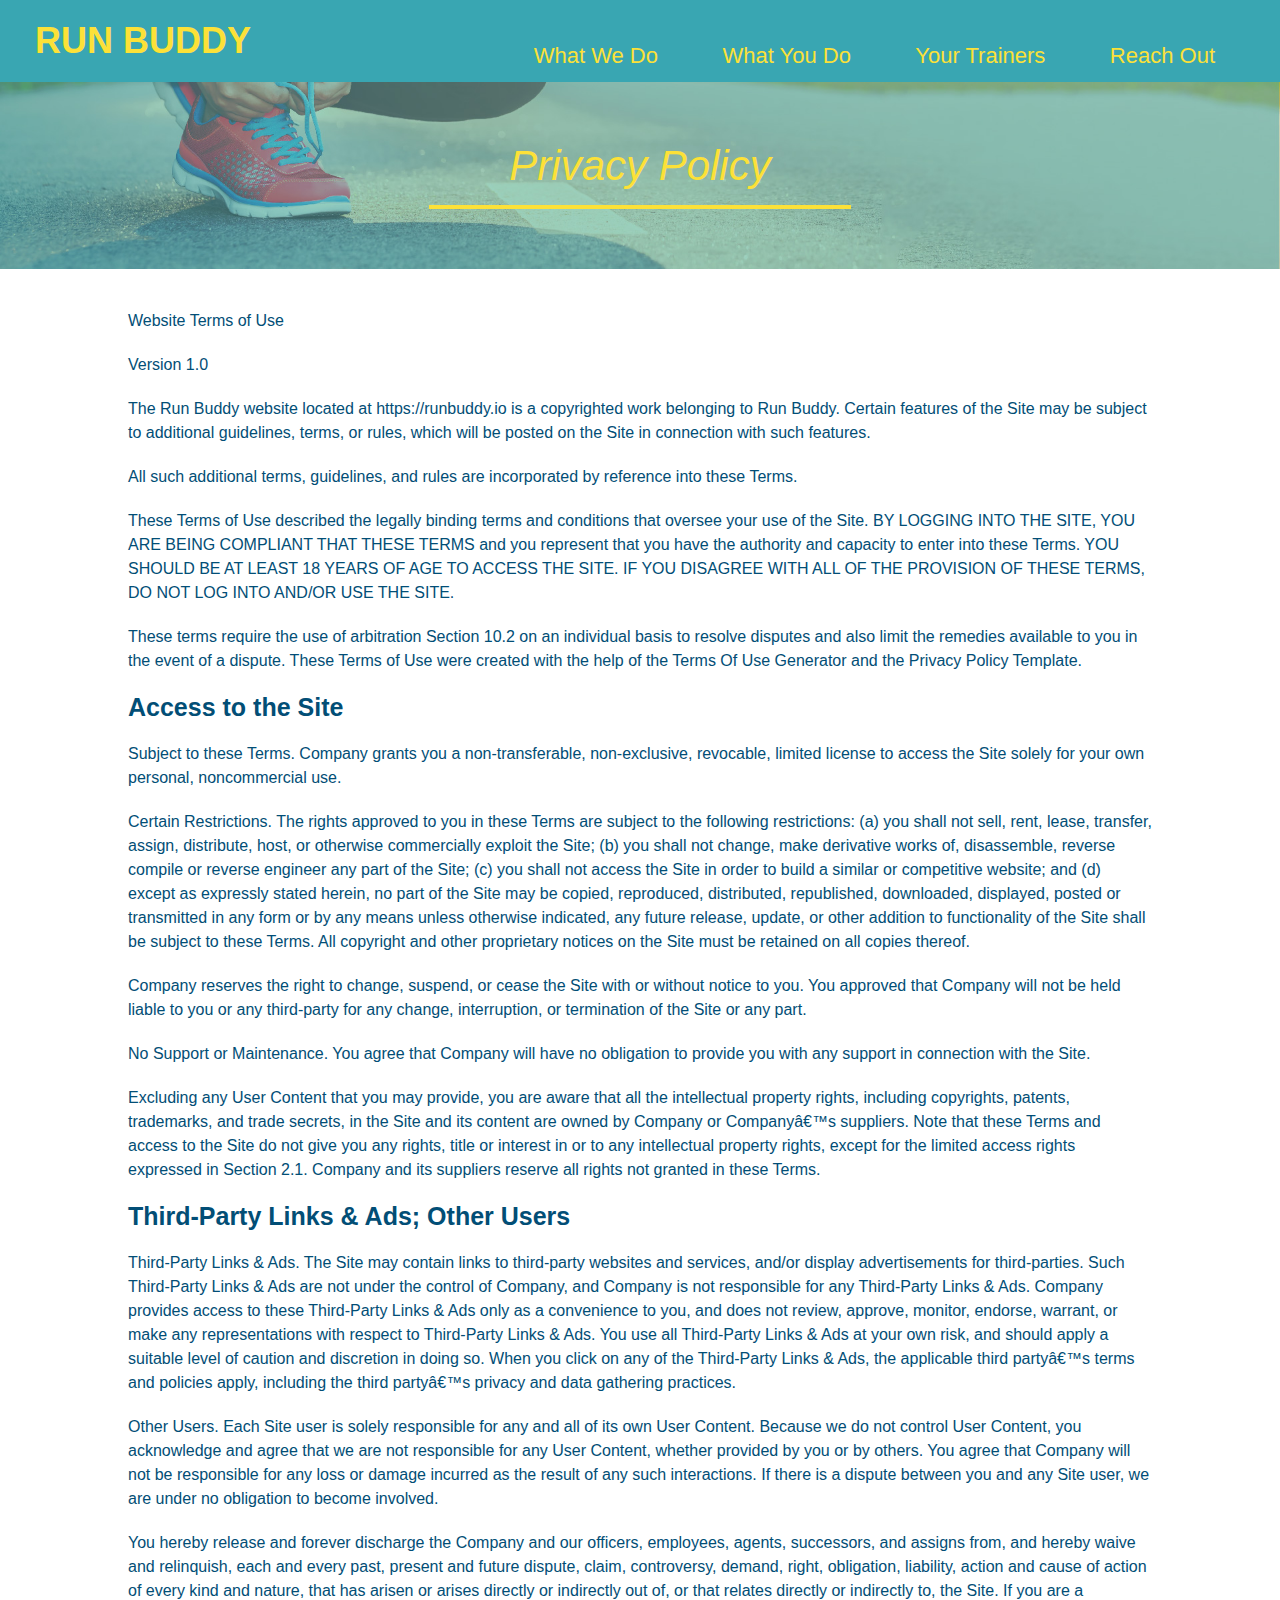
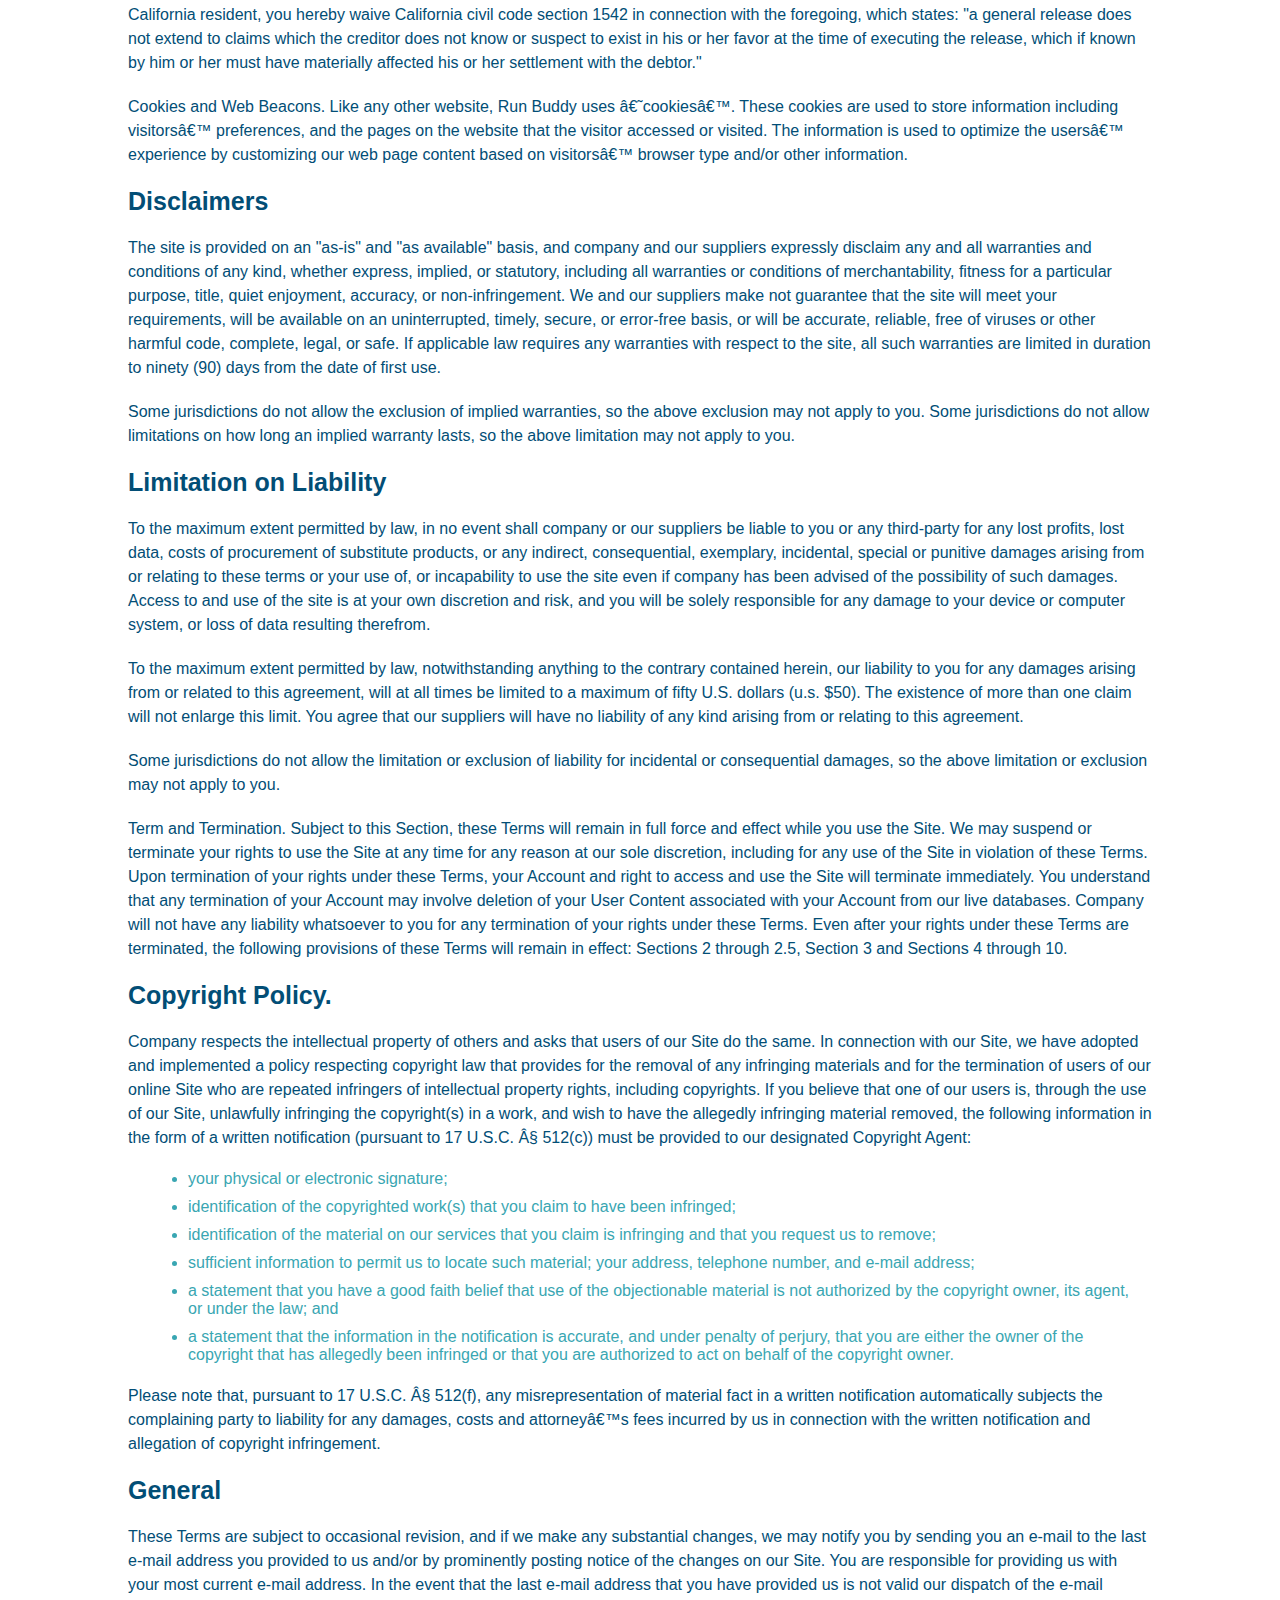
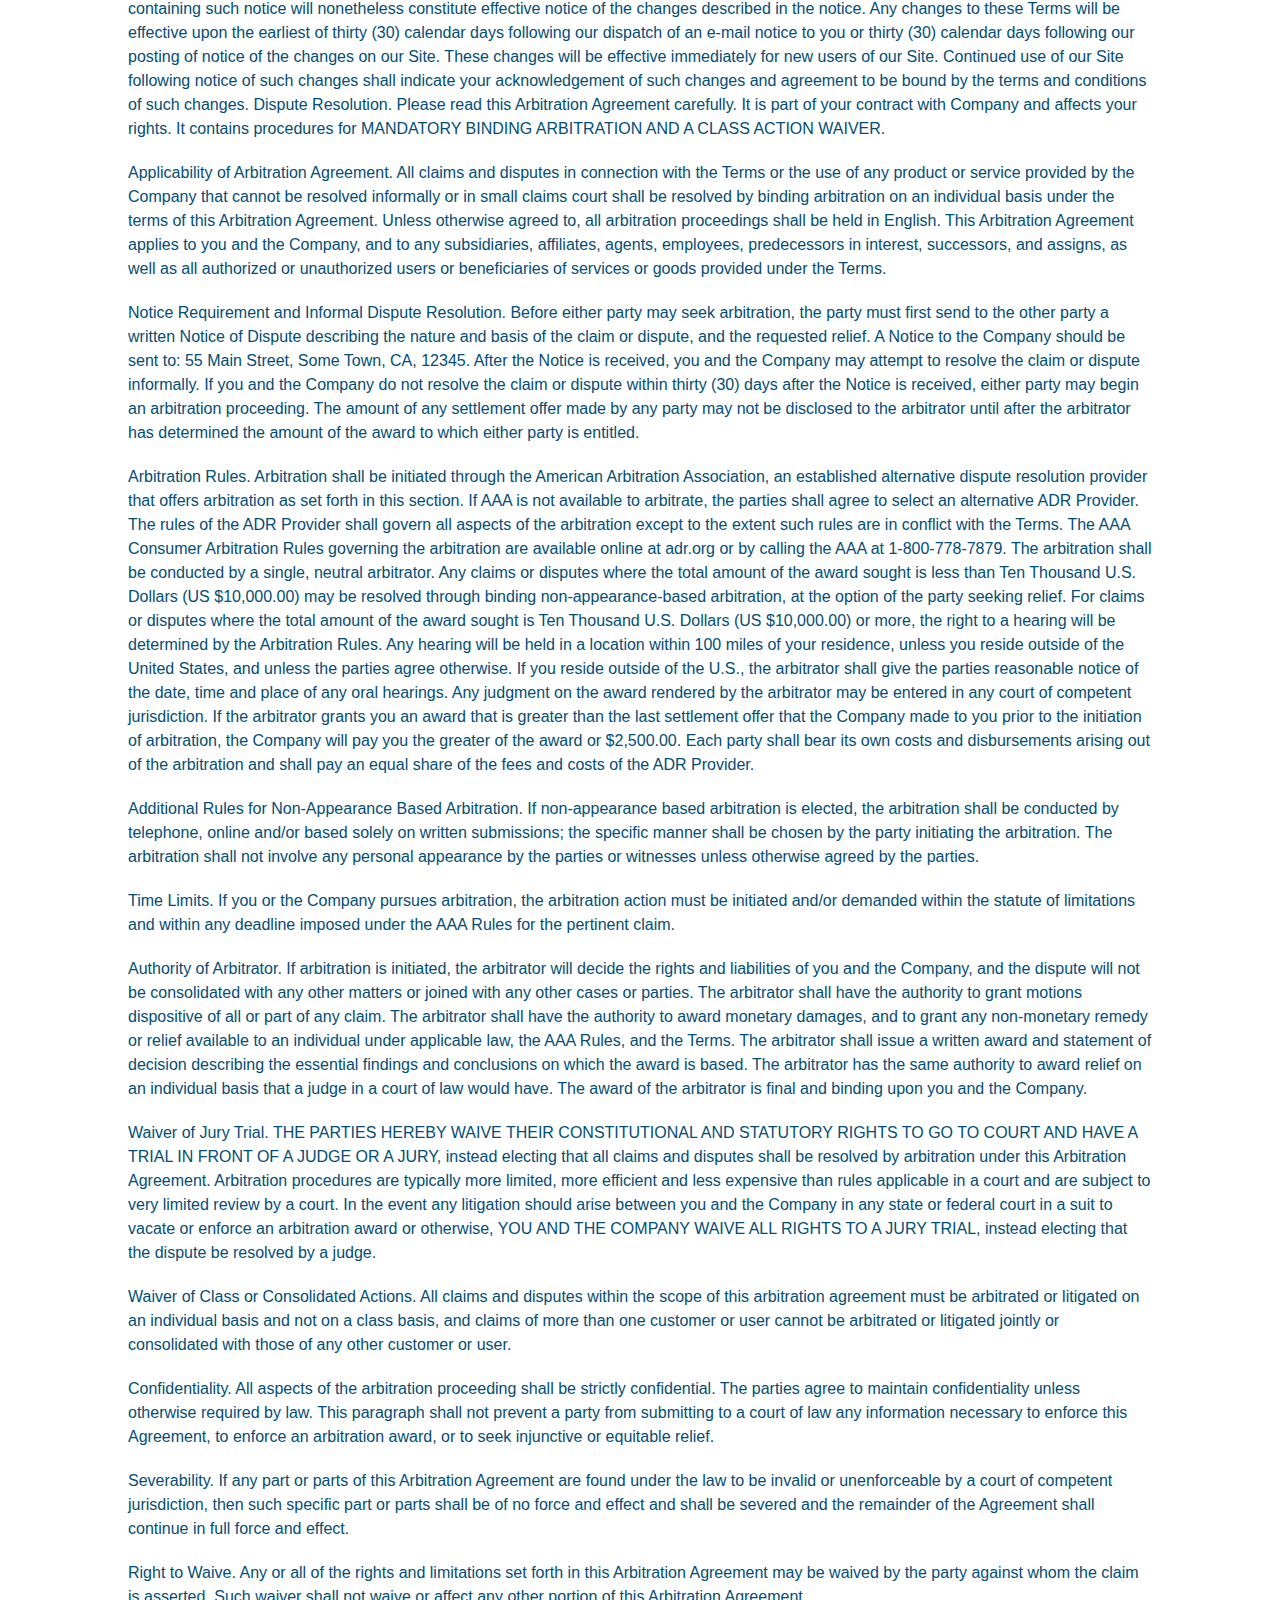
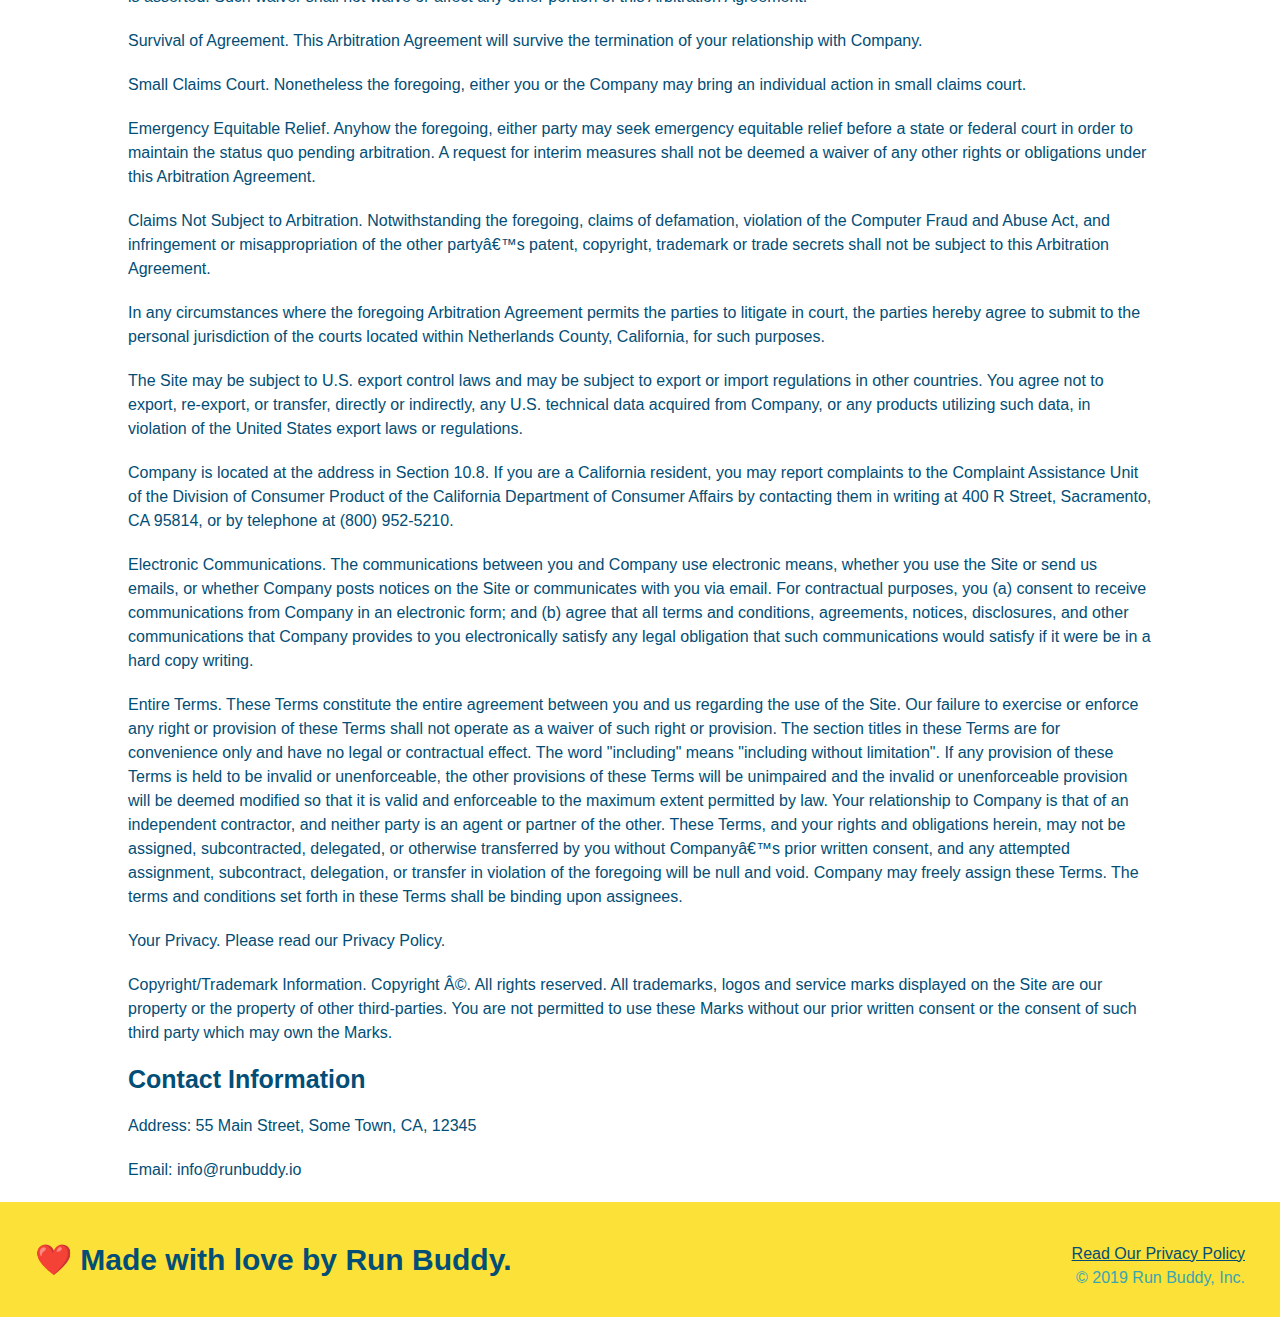
==== privacy-policy.html @ 21a74599 "privacy policy" ====
<!DOCTYPE html>
<html lang="en">
  <head>
    <meta charset="UTF-8" />
    <title>Privacy Policy - Run Buddy</title>
    <link rel="stylesheet" href="./assets/css/style.css">
    <link rel="stylesheet" href="./assets/css/secondary-style.css">
    </head>
  
    <body>
      <header>
      <h1>
          <a href="/">
            RUN BUDDY
      </a>
      </h1>
    <nav>
      <!--Unordered list element-->
    <ul>
      <!--List item element-->
      <li>
        <!-- Anchor element -->
        <a href="./index.html#what-we-do">What We Do</a>
      </li>
      <li>
        <a href="./index.html#what-you-do">What You Do</a>
      </li>
      <li>
        <a href="./index.html#your-trainers">Your Trainers</a>
      </li>
      <li>
        <a href="./index.html#reach-out">Reach Out</a>
      </li>
    </ul>
  </nav>
  </header>
  <section class="hero">
    <h2 class="page-title">
      Privacy Policy
    </h2>
  </section>

  <article class="secondary-content">

    <p>
      Website Terms of Use
    </p>

    <p>
      Version 1.0
    </p>

    <p>
      The Run Buddy website located at https://runbuddy.io is a copyrighted work belonging to Run Buddy. Certain
      features of the Site may be subject to additional guidelines, terms, or rules, which will be posted on the Site
      in connection with such features.
    </p>

    <p>
      All such additional terms, guidelines, and rules are incorporated by reference into these Terms.
    </p>

    <p>
      These Terms of Use described the legally binding terms and conditions that oversee your use of the Site. BY
      LOGGING INTO THE SITE, YOU ARE BEING COMPLIANT THAT THESE TERMS and you represent that you have the authority
      and capacity to enter into these Terms. YOU SHOULD BE AT LEAST 18 YEARS OF AGE TO ACCESS THE SITE. IF YOU
      DISAGREE WITH ALL OF THE PROVISION OF THESE TERMS, DO NOT LOG INTO AND/OR USE THE SITE.
    </p>

    <p>
      These terms require the use of arbitration Section 10.2 on an individual basis to resolve disputes and also
      limit the remedies available to you in the event of a dispute. These Terms of Use were created with the help of
      the Terms Of Use Generator and the Privacy Policy Template.
    </p>

    <h3>
      Access to the Site
    </h3>

    <p>
      Subject to these Terms. Company grants you a non-transferable, non-exclusive, revocable, limited license to
      access the Site solely for your own personal, noncommercial use.
    </p>

    <p>
      Certain Restrictions. The rights approved to you in these Terms are subject to the following restrictions: (a)
      you shall not sell, rent, lease, transfer, assign, distribute, host, or otherwise commercially exploit the Site;
      (b) you shall not change, make derivative works of, disassemble, reverse compile or reverse engineer any part of
      the Site; (c) you shall not access the Site in order to build a similar or competitive website; and (d) except
      as expressly stated herein, no part of the Site may be copied, reproduced, distributed, republished, downloaded,
      displayed, posted or transmitted in any form or by any means unless otherwise indicated, any future release,
      update, or other addition to functionality of the Site shall be subject to these Terms. All copyright and other
      proprietary notices on the Site must be retained on all copies thereof.
    </p>

    <p>
      Company reserves the right to change, suspend, or cease the Site with or without notice to you. You approved
      that Company will not be held liable to you or any third-party for any change, interruption, or termination of
      the Site or any part.
    </p>

    <p>
      No Support or Maintenance. You agree that Company will have no obligation to provide you with any support in
      connection with the Site.
    </p>

    <p>
      Excluding any User Content that you may provide, you are aware that all the intellectual property rights,
      including copyrights, patents, trademarks, and trade secrets, in the Site and its content are owned by Company
      or Companyâ€™s suppliers. Note that these Terms and access to the Site do not give you any rights, title or
      interest in or to any intellectual property rights, except for the limited access rights expressed in Section
      2.1. Company and its suppliers reserve all rights not granted in these Terms.
    </p>

    <h3>
      Third-Party Links & Ads; Other Users
    </h3>

    <p>
      Third-Party Links & Ads. The Site may contain links to third-party websites and services, and/or display
      advertisements for third-parties. Such Third-Party Links & Ads are not under the control of Company, and Company
      is not responsible for any Third-Party Links & Ads. Company provides access to these Third-Party Links & Ads
      only as a convenience to you, and does not review, approve, monitor, endorse, warrant, or make any
      representations with respect to Third-Party Links & Ads. You use all Third-Party Links & Ads at your own risk,
      and should apply a suitable level of caution and discretion in doing so. When you click on any of the
      Third-Party Links & Ads, the applicable third partyâ€™s terms and policies apply, including the third partyâ€™s
      privacy and data gathering practices.
    </p>

    <p>
      Other Users. Each Site user is solely responsible for any and all of its own User Content. Because we do not
      control User Content, you acknowledge and agree that we are not responsible for any User Content, whether
      provided by you or by others. You agree that Company will not be responsible for any loss or damage incurred as
      the result of any such interactions. If there is a dispute between you and any Site user, we are under no
      obligation to become involved.
    </p>

    <p>
      You hereby release and forever discharge the Company and our officers, employees, agents, successors, and
      assigns from, and hereby waive and relinquish, each and every past, present and future dispute, claim,
      controversy, demand, right, obligation, liability, action and cause of action of every kind and nature, that has
      arisen or arises directly or indirectly out of, or that relates directly or indirectly to, the Site. If you are
      a California resident, you hereby waive California civil code section 1542 in connection with the foregoing,
      which states: "a general release does not extend to claims which the creditor does not know or suspect to exist
      in his or her favor at the time of executing the release, which if known by him or her must have materially
      affected his or her settlement with the debtor."
    </p>

    <p>
      Cookies and Web Beacons. Like any other website, Run Buddy uses â€˜cookiesâ€™. These cookies are used to store
      information including visitorsâ€™ preferences, and the pages on the website that the visitor accessed or visited.
      The information is used to optimize the usersâ€™ experience by customizing our web page content based on
      visitorsâ€™
      browser type and/or other information.
    </p>

    <h3>
      Disclaimers
    </h3>

    <p>
      The site is provided on an "as-is" and "as available" basis, and company and our suppliers expressly disclaim
      any and all warranties and conditions of any kind, whether express, implied, or statutory, including all
      warranties or conditions of merchantability, fitness for a particular purpose, title, quiet enjoyment, accuracy,
      or non-infringement. We and our suppliers make not guarantee that the site will meet your requirements, will be
      available on an uninterrupted, timely, secure, or error-free basis, or will be accurate, reliable, free of
      viruses or other harmful code, complete, legal, or safe. If applicable law requires any warranties with respect
      to the site, all such warranties are limited in duration to ninety (90) days from the date of first use.
    </p>

    <p>
      Some jurisdictions do not allow the exclusion of implied warranties, so the above exclusion may not apply to
      you. Some jurisdictions do not allow limitations on how long an implied warranty lasts, so the above limitation
      may not apply to you.
    </p>

    <h3>
      Limitation on Liability
    </h3>

    <p>
      To the maximum extent permitted by law, in no event shall company or our suppliers be liable to you or any
      third-party for any lost profits, lost data, costs of procurement of substitute products, or any indirect,
      consequential, exemplary, incidental, special or punitive damages arising from or relating to these terms or
      your use of, or incapability to use the site even if company has been advised of the possibility of such
      damages. Access to and use of the site is at your own discretion and risk, and you will be solely responsible
      for any damage to your device or computer system, or loss of data resulting therefrom.
    </p>

    <p>
      To the maximum extent permitted by law, notwithstanding anything to the contrary contained herein, our liability
      to you for any damages arising from or related to this agreement, will at all times be limited to a maximum of
      fifty U.S. dollars (u.s. $50). The existence of more than one claim will not enlarge this limit. You agree that
      our suppliers will have no liability of any kind arising from or relating to this agreement.
    </p>

    <p>
      Some jurisdictions do not allow the limitation or exclusion of liability for incidental or consequential
      damages, so the above limitation or exclusion may not apply to you.
    </p>

    <p>
      Term and Termination. Subject to this Section, these Terms will remain in full force and effect while you use
      the Site. We may suspend or terminate your rights to use the Site at any time for any reason at our sole
      discretion, including for any use of the Site in violation of these Terms. Upon termination of your rights under
      these Terms, your Account and right to access and use the Site will terminate immediately. You understand that
      any termination of your Account may involve deletion of your User Content associated with your Account from our
      live databases. Company will not have any liability whatsoever to you for any termination of your rights under
      these Terms. Even after your rights under these Terms are terminated, the following provisions of these Terms
      will remain in effect: Sections 2 through 2.5, Section 3 and Sections 4 through 10.
    </p>

    <h3>
      Copyright Policy.
    </h3>

    <p>
      Company respects the intellectual property of others and asks that users of our Site do the same. In connection
      with our Site, we have adopted and implemented a policy respecting copyright law that provides for the removal
      of any infringing materials and for the termination of users of our online Site who are repeated infringers of
      intellectual property rights, including copyrights. If you believe that one of our users is, through the use of
      our Site, unlawfully infringing the copyright(s) in a work, and wish to have the allegedly infringing material
      removed, the following information in the form of a written notification (pursuant to 17 U.S.C. Â§ 512(c)) must
      be provided to our designated Copyright Agent:
    </p>

    <ul>
      <li>
        your physical or electronic signature;
      </li>
      <li>
        identification of the copyrighted work(s) that you claim to have been infringed;
      </li>
      <li>
        identification of the material on our services that you claim is infringing and that you request us to remove;
      </li>
      <li>
        sufficient information to permit us to locate such material; your address, telephone number, and e-mail
        address;
      </li>
      <li>
        a statement that you have a good faith belief that use of the objectionable material is not authorized by the
        copyright owner, its agent, or under the law; and
      </li>
      <li>
        a statement that the information in the notification is accurate, and under penalty of perjury, that you are
        either the owner of the copyright that has allegedly been infringed or that you are authorized to act on
        behalf of the copyright owner.
      </li>
    </ul>

    <p>
      Please note that, pursuant to 17 U.S.C. Â§ 512(f), any misrepresentation of material fact in a written
      notification automatically subjects the complaining party to liability for any damages, costs and attorneyâ€™s
      fees incurred by us in connection with the written notification and allegation of copyright infringement.
    </p>

    <h3>
      General
    </h3>

    <p>
      These Terms are subject to occasional revision, and if we make any substantial changes, we may notify you by
      sending you an e-mail to the last e-mail address you provided to us and/or by prominently posting notice of the
      changes on our Site. You are responsible for providing us with your most current e-mail address. In the event
      that the last e-mail address that you have provided us is not valid our dispatch of the e-mail containing such
      notice will nonetheless constitute effective notice of the changes described in the notice. Any changes to these
      Terms will be effective upon the earliest of thirty (30) calendar days following our dispatch of an e-mail
      notice to you or thirty (30) calendar days following our posting of notice of the changes on our Site. These
      changes will be effective immediately for new users of our Site. Continued use of our Site following notice of
      such changes shall indicate your acknowledgement of such changes and agreement to be bound by the terms and
      conditions of such changes. Dispute Resolution. Please read this Arbitration Agreement carefully. It is part of
      your contract with Company and affects your rights. It contains procedures for MANDATORY BINDING ARBITRATION AND
      A CLASS ACTION WAIVER.
    </p>

    <p>
      Applicability of Arbitration Agreement. All claims and disputes in connection with the Terms or the use of any
      product or service provided by the Company that cannot be resolved informally or in small claims court shall be
      resolved by binding arbitration on an individual basis under the terms of this Arbitration Agreement. Unless
      otherwise agreed to, all arbitration proceedings shall be held in English. This Arbitration Agreement applies to
      you and the Company, and to any subsidiaries, affiliates, agents, employees, predecessors in interest,
      successors, and assigns, as well as all authorized or unauthorized users or beneficiaries of services or goods
      provided under the Terms.
    </p>

    <p>
      Notice Requirement and Informal Dispute Resolution. Before either party may seek arbitration, the party must
      first send to the other party a written Notice of Dispute describing the nature and basis of the claim or
      dispute, and the requested relief. A Notice to the Company should be sent to: 55 Main Street, Some Town, CA,
      12345. After the Notice is received, you and the Company may attempt to resolve the claim or dispute informally.
      If you and the Company do not resolve the claim or dispute within thirty (30) days after the Notice is received,
      either party may begin an arbitration proceeding. The amount of any settlement offer made by any party may not
      be disclosed to the arbitrator until after the arbitrator has determined the amount of the award to which either
      party is entitled.
    </p>

    <p>
      Arbitration Rules. Arbitration shall be initiated through the American Arbitration Association, an established
      alternative dispute resolution provider that offers arbitration as set forth in this section. If AAA is not
      available to arbitrate, the parties shall agree to select an alternative ADR Provider. The rules of the ADR
      Provider shall govern all aspects of the arbitration except to the extent such rules are in conflict with the
      Terms. The AAA Consumer Arbitration Rules governing the arbitration are available online at adr.org or by
      calling the AAA at 1-800-778-7879. The arbitration shall be conducted by a single, neutral arbitrator. Any
      claims or disputes where the total amount of the award sought is less than Ten Thousand U.S. Dollars (US
      $10,000.00) may be resolved through binding non-appearance-based arbitration, at the option of the party seeking
      relief. For claims or disputes where the total amount of the award sought is Ten Thousand U.S. Dollars (US
      $10,000.00) or more, the right to a hearing will be determined by the Arbitration Rules. Any hearing will be
      held in a location within 100 miles of your residence, unless you reside outside of the United States, and
      unless the parties agree otherwise. If you reside outside of the U.S., the arbitrator shall give the parties
      reasonable notice of the date, time and place of any oral hearings. Any judgment on the award rendered by the
      arbitrator may be entered in any court of competent jurisdiction. If the arbitrator grants you an award that is
      greater than the last settlement offer that the Company made to you prior to the initiation of arbitration, the
      Company will pay you the greater of the award or $2,500.00. Each party shall bear its own costs and
      disbursements arising out of the arbitration and shall pay an equal share of the fees and costs of the ADR
      Provider.
    </p>

    <p>
      Additional Rules for Non-Appearance Based Arbitration. If non-appearance based arbitration is elected, the
      arbitration shall be conducted by telephone, online and/or based solely on written submissions; the specific
      manner shall be chosen by the party initiating the arbitration. The arbitration shall not involve any personal
      appearance by the parties or witnesses unless otherwise agreed by the parties.
    </p>

    <p>
      Time Limits. If you or the Company pursues arbitration, the arbitration action must be initiated and/or demanded
      within the statute of limitations and within any deadline imposed under the AAA Rules for the pertinent claim.
    </p>

    <p>
      Authority of Arbitrator. If arbitration is initiated, the arbitrator will decide the rights and liabilities of
      you and the Company, and the dispute will not be consolidated with any other matters or joined with any other
      cases or parties. The arbitrator shall have the authority to grant motions dispositive of all or part of any
      claim. The arbitrator shall have the authority to award monetary damages, and to grant any non-monetary remedy
      or relief available to an individual under applicable law, the AAA Rules, and the Terms. The arbitrator shall
      issue a written award and statement of decision describing the essential findings and conclusions on which the
      award is based. The arbitrator has the same authority to award relief on an individual basis that a judge in a
      court of law would have. The award of the arbitrator is final and binding upon you and the Company.
    </p>

    <p>
      Waiver of Jury Trial. THE PARTIES HEREBY WAIVE THEIR CONSTITUTIONAL AND STATUTORY RIGHTS TO GO TO COURT AND HAVE
      A TRIAL IN FRONT OF A JUDGE OR A JURY, instead electing that all claims and disputes shall be resolved by
      arbitration under this Arbitration Agreement. Arbitration procedures are typically more limited, more efficient
      and less expensive than rules applicable in a court and are subject to very limited review by a court. In the
      event any litigation should arise between you and the Company in any state or federal court in a suit to vacate
      or enforce an arbitration award or otherwise, YOU AND THE COMPANY WAIVE ALL RIGHTS TO A JURY TRIAL, instead
      electing that the dispute be resolved by a judge.
    </p>

    <p>
      Waiver of Class or Consolidated Actions. All claims and disputes within the scope of this arbitration agreement
      must be arbitrated or litigated on an individual basis and not on a class basis, and claims of more than one
      customer or user cannot be arbitrated or litigated jointly or consolidated with those of any other customer or
      user.
    </p>

    <p>
      Confidentiality. All aspects of the arbitration proceeding shall be strictly confidential. The parties agree to
      maintain confidentiality unless otherwise required by law. This paragraph shall not prevent a party from
      submitting to a court of law any information necessary to enforce this Agreement, to enforce an arbitration
      award, or to seek injunctive or equitable relief.
    </p>

    <p>
      Severability. If any part or parts of this Arbitration Agreement are found under the law to be invalid or
      unenforceable by a court of competent jurisdiction, then such specific part or parts shall be of no force and
      effect and shall be severed and the remainder of the Agreement shall continue in full force and effect.
    </p>

    <p>
      Right to Waive. Any or all of the rights and limitations set forth in this Arbitration Agreement may be waived
      by the party against whom the claim is asserted. Such waiver shall not waive or affect any other portion of this
      Arbitration Agreement.
    </p>

    <p>
      Survival of Agreement. This Arbitration Agreement will survive the termination of your relationship with
      Company.
    </p>

    <p>
      Small Claims Court. Nonetheless the foregoing, either you or the Company may bring an individual action in small
      claims court.
    </p>

    <p>
      Emergency Equitable Relief. Anyhow the foregoing, either party may seek emergency equitable relief before a
      state or federal court in order to maintain the status quo pending arbitration. A request for interim measures
      shall not be deemed a waiver of any other rights or obligations under this Arbitration Agreement.
    </p>

    <p>
      Claims Not Subject to Arbitration. Notwithstanding the foregoing, claims of defamation, violation of the
      Computer Fraud and Abuse Act, and infringement or misappropriation of the other partyâ€™s patent, copyright,
      trademark or trade secrets shall not be subject to this Arbitration Agreement.
    </p>

    <p>
      In any circumstances where the foregoing Arbitration Agreement permits the parties to litigate in court, the
      parties hereby agree to submit to the personal jurisdiction of the courts located within Netherlands County,
      California, for such purposes.
    </p>

    <p>
      The Site may be subject to U.S. export control laws and may be subject to export or import regulations in other
      countries. You agree not to export, re-export, or transfer, directly or indirectly, any U.S. technical data
      acquired from Company, or any products utilizing such data, in violation of the United States export laws or
      regulations.
    </p>

    <p>
      Company is located at the address in Section 10.8. If you are a California resident, you may report complaints
      to the Complaint Assistance Unit of the Division of Consumer Product of the California Department of Consumer
      Affairs by contacting them in writing at 400 R Street, Sacramento, CA 95814, or by telephone at (800) 952-5210.
    </p>

    <p>
      Electronic Communications. The communications between you and Company use electronic means, whether you use the
      Site or send us emails, or whether Company posts notices on the Site or communicates with you via email. For
      contractual purposes, you (a) consent to receive communications from Company in an electronic form; and (b)
      agree that all terms and conditions, agreements, notices, disclosures, and other communications that Company
      provides to you electronically satisfy any legal obligation that such communications would satisfy if it were be
      in a hard copy writing.
    </p>

    <p>
      Entire Terms. These Terms constitute the entire agreement between you and us regarding the use of the Site. Our
      failure to exercise or enforce any right or provision of these Terms shall not operate as a waiver of such right
      or provision. The section titles in these Terms are for convenience only and have no legal or contractual
      effect. The word "including" means "including without limitation". If any provision of these Terms is held to be
      invalid or unenforceable, the other provisions of these Terms will be unimpaired and the invalid or
      unenforceable provision will be deemed modified so that it is valid and enforceable to the maximum extent
      permitted by law. Your relationship to Company is that of an independent contractor, and neither party is an
      agent or partner of the other. These Terms, and your rights and obligations herein, may not be assigned,
      subcontracted, delegated, or otherwise transferred by you without Companyâ€™s prior written consent, and any
      attempted assignment, subcontract, delegation, or transfer in violation of the foregoing will be null and void.
      Company may freely assign these Terms. The terms and conditions set forth in these Terms shall be binding upon
      assignees.
    </p>

    <p>
      Your Privacy. Please read our Privacy Policy.
    </p>

    <p>
      Copyright/Trademark Information. Copyright Â©. All rights reserved. All trademarks, logos and service marks
      displayed on the Site are our property or the property of other third-parties. You are not permitted to use
      these Marks without our prior written consent or the consent of such third party which may own the Marks.
    </p>

    <h3>
      Contact Information
    </h3>

    <p>
      Address: 55 Main Street, Some Town, CA, 12345
    </p>

    <p>
      Email: info@runbuddy.io
    </p>

  </article>


  <!-- footer -->
  <footer>
    <h2>❤️ Made with love by Run Buddy.</h2>
    <div>
      <a href="#">Read Our Privacy Policy</a><br />
      &copy; 2019 Run Buddy, Inc.
    </div>
  </footer>

</body>

</html>
---- assets/css/style.css ----
* {
  /* margin: 0; */
  /* padding: 0; */
   box-sizing: border-box; 

}

body {
  /* more on this crazy alphanumerical value in a minute! */
  color: #39a6b2;
  font-family: Helvetica, Arial, sans-serif;
  margin: 0;
}

/* apply styles to <header> */
header {
  padding: 20px 35px;
  background-color: #39a6b2;
}

header h1 {
  font-weight: bold;
  font-size: 36px;
  color: #fce138;
  margin: 0;
  display: inline;
}
header a {
  text-decoration: none;
  color: #fce138;
}

header nav {
  float: right;
  margin: 7px 0;
}

header nav ul li {
  display: inline;
}

header nav ul li a {
  margin: 0 30px;
  font-weight: lighter;
  font-size: 22px;
}

footer {
  background: #fce138;
  width: 100%;
  padding: 40px 35px;
}

footer h2 {
  display: inline;
  color: #024e76;
  font-size: 30px;
  margin: 0;
}

footer div {
  float: right;
  line-height: 1.5;
  text-align: right;
}

footer a {
  color: #024e76;
}

section-title secondary-border {
  padding: 60px;
  display: block;
}

/* Hero Style Start */
.hero {
  background-image: url('../images/hero-bg.jpg');
  height: 600px;
  background-size: cover;
  background-position: center;
  position: relative;
  padding: 60px
}
/* Hero Style End */

.hero-form {
  border: 3px solid #024e76;
  background-color: #fce138;
  padding: 20px;
  width: 500px;
  color: #024e76;
  position: absolute;
  bottom: 120px;
  right: 140px;
}

.hero-form h3 {
  font-size: 24px;
  margin: 0;
}
.hero-form p {
  margin: 5px 0 15px 0;
}

.form-input {
  border: 1px solid #024e76;
  display: block;
  padding: 7px 15px;
  font-size: 16px;
  color: #024e76;
  width: 100%;
  margin-bottom: 15px;
}

.hero-form label {
  margin: 0 5px;
}

.hero-form button {
  color: #fce138;
  background-color: #024e76;
  border: none;
  padding: 10px 20px;
  font-size: 16px;
}

.intro {
  text-align: center;
  padding: 36px 0;
}

.intro p {
  line-height: 1.7;
  color: #39a6b2;
  width: 80%;
  font-size: 20px;
  margin: 0 auto;
}

.steps {
  text-align: center;
  background: #fce138;
  padding: 36px 0;
}

.steps div:not(:last-child) {
  margin-bottom: 80px;
}

.steps img {
  width: 15%;
  margin: 10px 0;
}

.steps h3 {
  color: #024e76;
  font-size: 46px;
  margin-top: 10px;
}

.steps p {
  color: #39a6b2;
  font-size: 23px;
}

.steps span {
  font-size: 38px;
}

.section-title {
  font-size: 55px;
  color: #024e76;
  margin: 0 0 35px;
  padding: 0 100px 20px 100px;
  display: inline-block;
  border-bottom: 3px solid;
}

.primary-border {
  border-color: #fce138;
}

.secondary-border {
  border-color: #39a6b2;
}

.trainers {
  text-align: center;
  padding: 36px 0;
}

.trainer {
  width: 900px;
  margin: 0 auto 30px auto;
  background: #024e76;
  color: #fce138;
  overflow: auto;
}

.trainer img {
  width: 35%;
  float: left;
}

.trainer-bio {
  padding: 35px;
  float: left;
  width: 65%;
}

.trainer-bio h3 {
  font-size: 32px;
  margin-bottom: 8px;
}

.trainer-bio h4 {
  font-weight: lighter;
  font-size: 26px;
  margin-bottom: 25px;
}

.trainer-bio p {
  font-size: 17px;
  line-height: 1.3;
}

.text-left {
  text-align: left;
}

.text-right {
  text-align: right;
}

/* REACH OUT STYLES START */
.contact {
  text-align: center;
  background: #024e76;
}

.contact h2 {
  color: #fce138;
}

.contact-info iframe {
  width: 400px;
  height: 400px;
}

.contact-info div {
  width: 410px;
  display: inline-block;
  vertical-align: top;
  text-align: left;
  margin: 30px 0 0 60px;
  color: white;
}

.contact-info h3 {
  color: #fce138;
  font-size: 32px;
}

.contact-info p,
.contact-info address {
  margin: 20px 0;
  line-height: 1.5;
  font-size: 20px;
  font-style: normal;
}

.contact-info a {
  color: #fce138;
}



/* REACH OUT STYLES END */
---- assets/css/secondary-style.css ----
.hero {
    background-position: bottom;
    height: auto;
    text-align: center;
    margin-bottom: 40px;
    padding: 25px;
  }
  
  .page-title {
    color: #fce138;
    display: inline-block;
    border-bottom: 4px solid #fce138;
    padding: 0 80px 15px 80px;
    font-weight: normal;
    font-size: 42px;
    font-style: italic;
  }
  
  .secondary-content {
    width: 80%;
    margin: 0 auto;
    color: #024e76;
  }
  
  .secondary-content h3 {
    font-size: 25px;
    margin: 20px 0;
  }
  
  .secondary-content p {
    font-size: 16px;
    line-height: 1.5;
    margin: 20px 0;
  }
  
  .secondary-content ul {
    margin: 15px 20px;
  }
  
  .secondary-content li {
    color: #39a6b2;
    margin: 10px 0;
  }
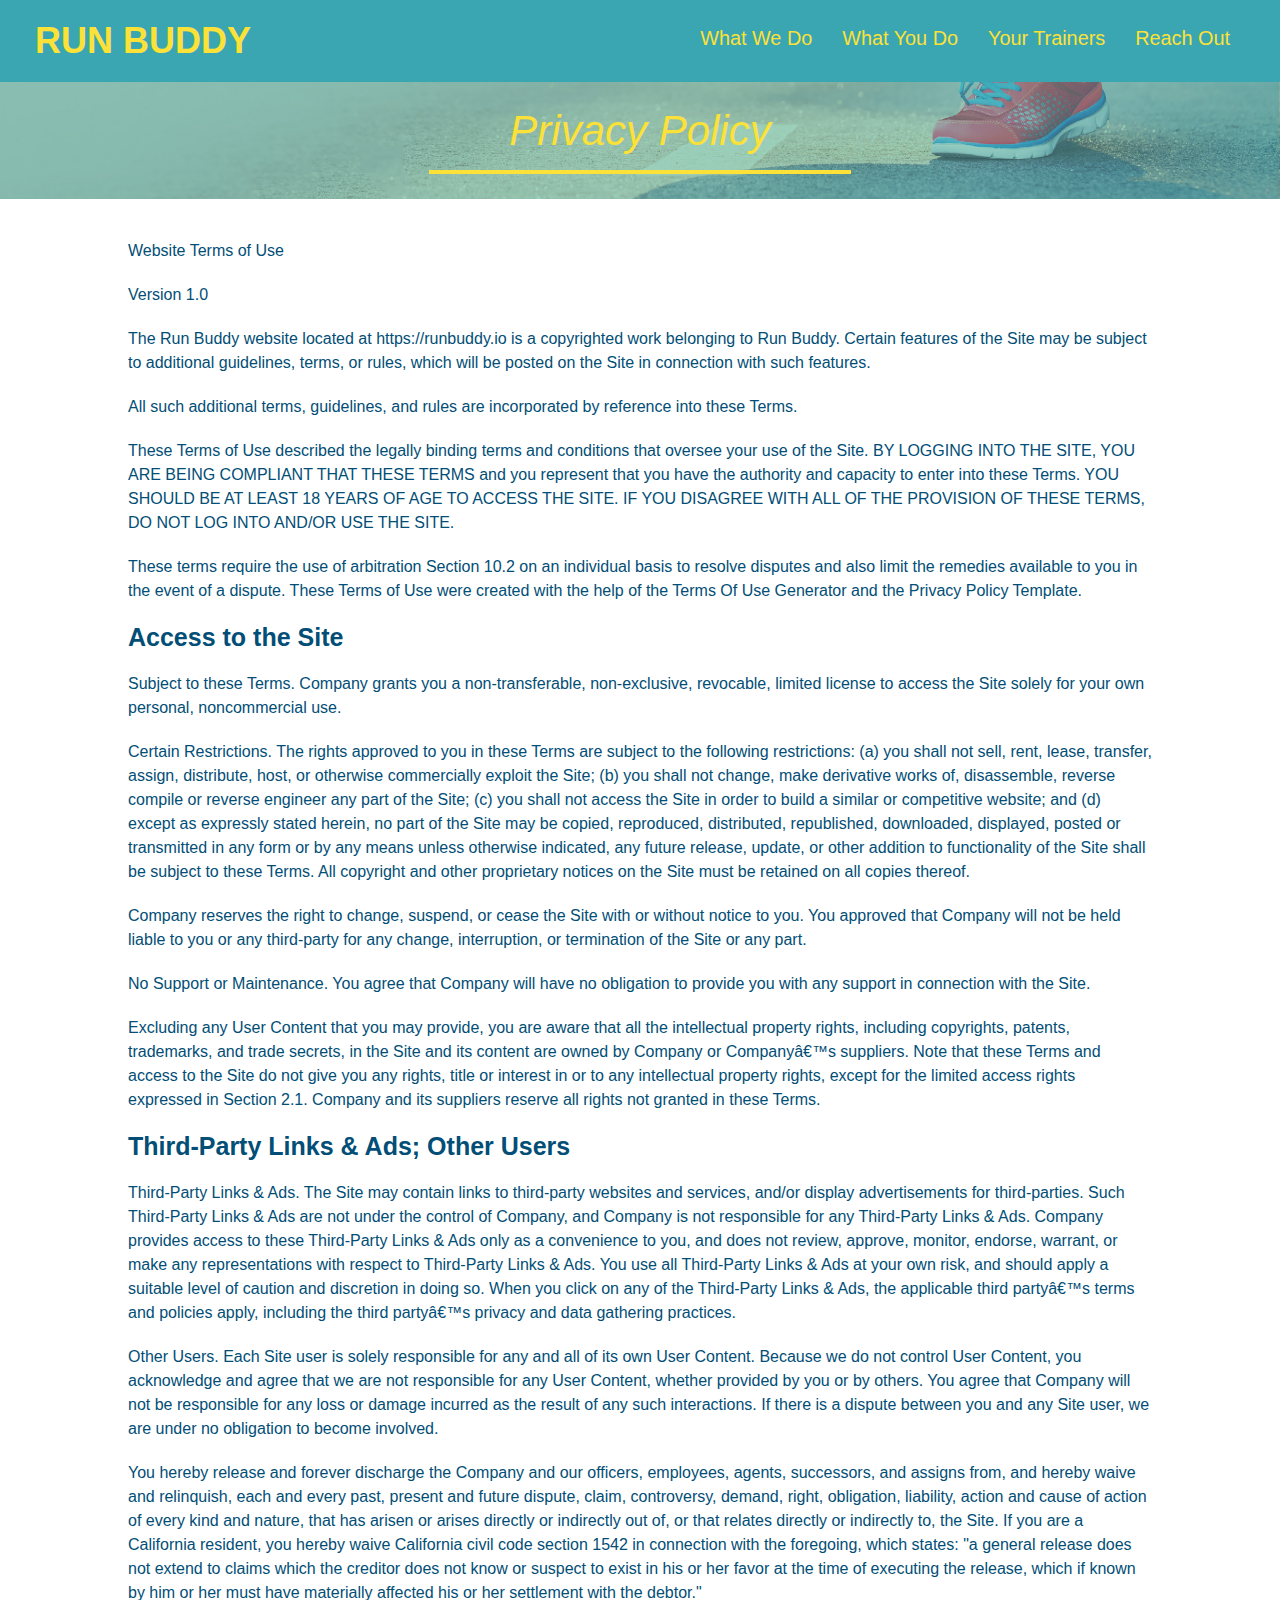
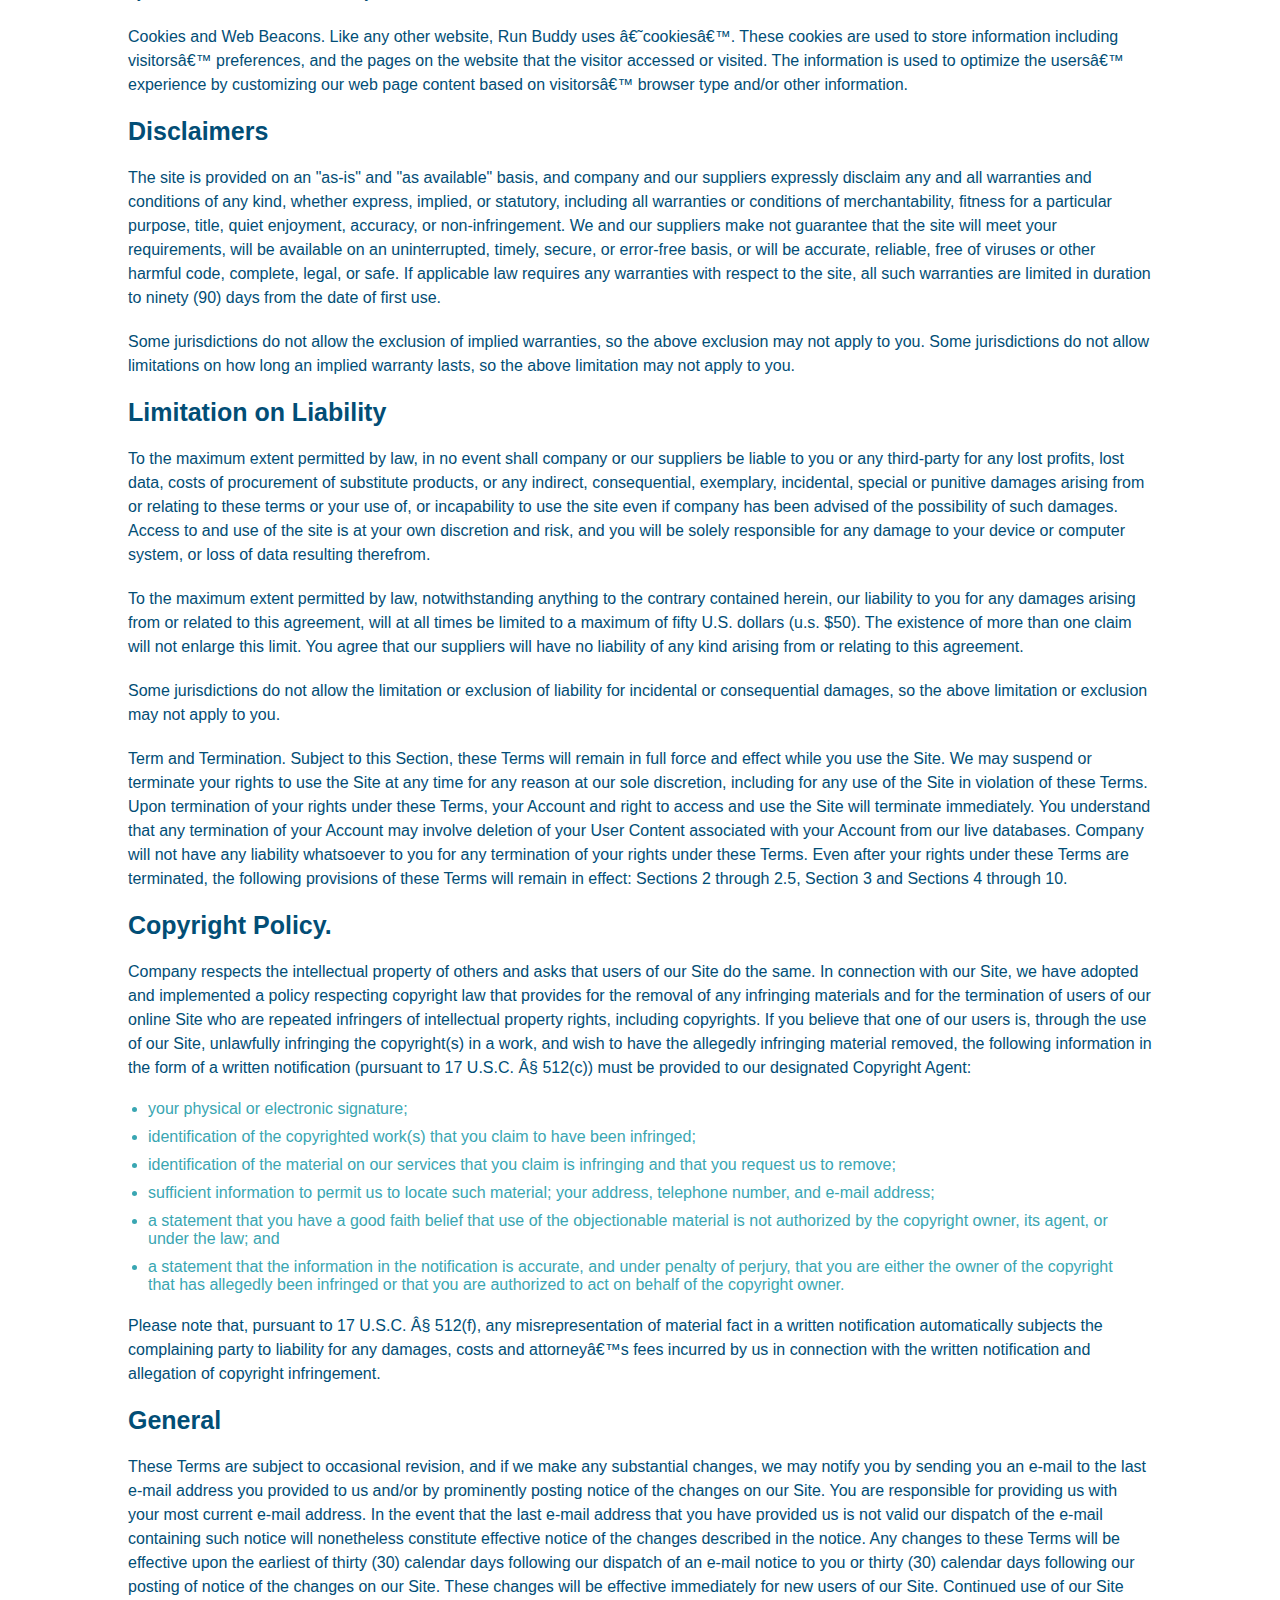
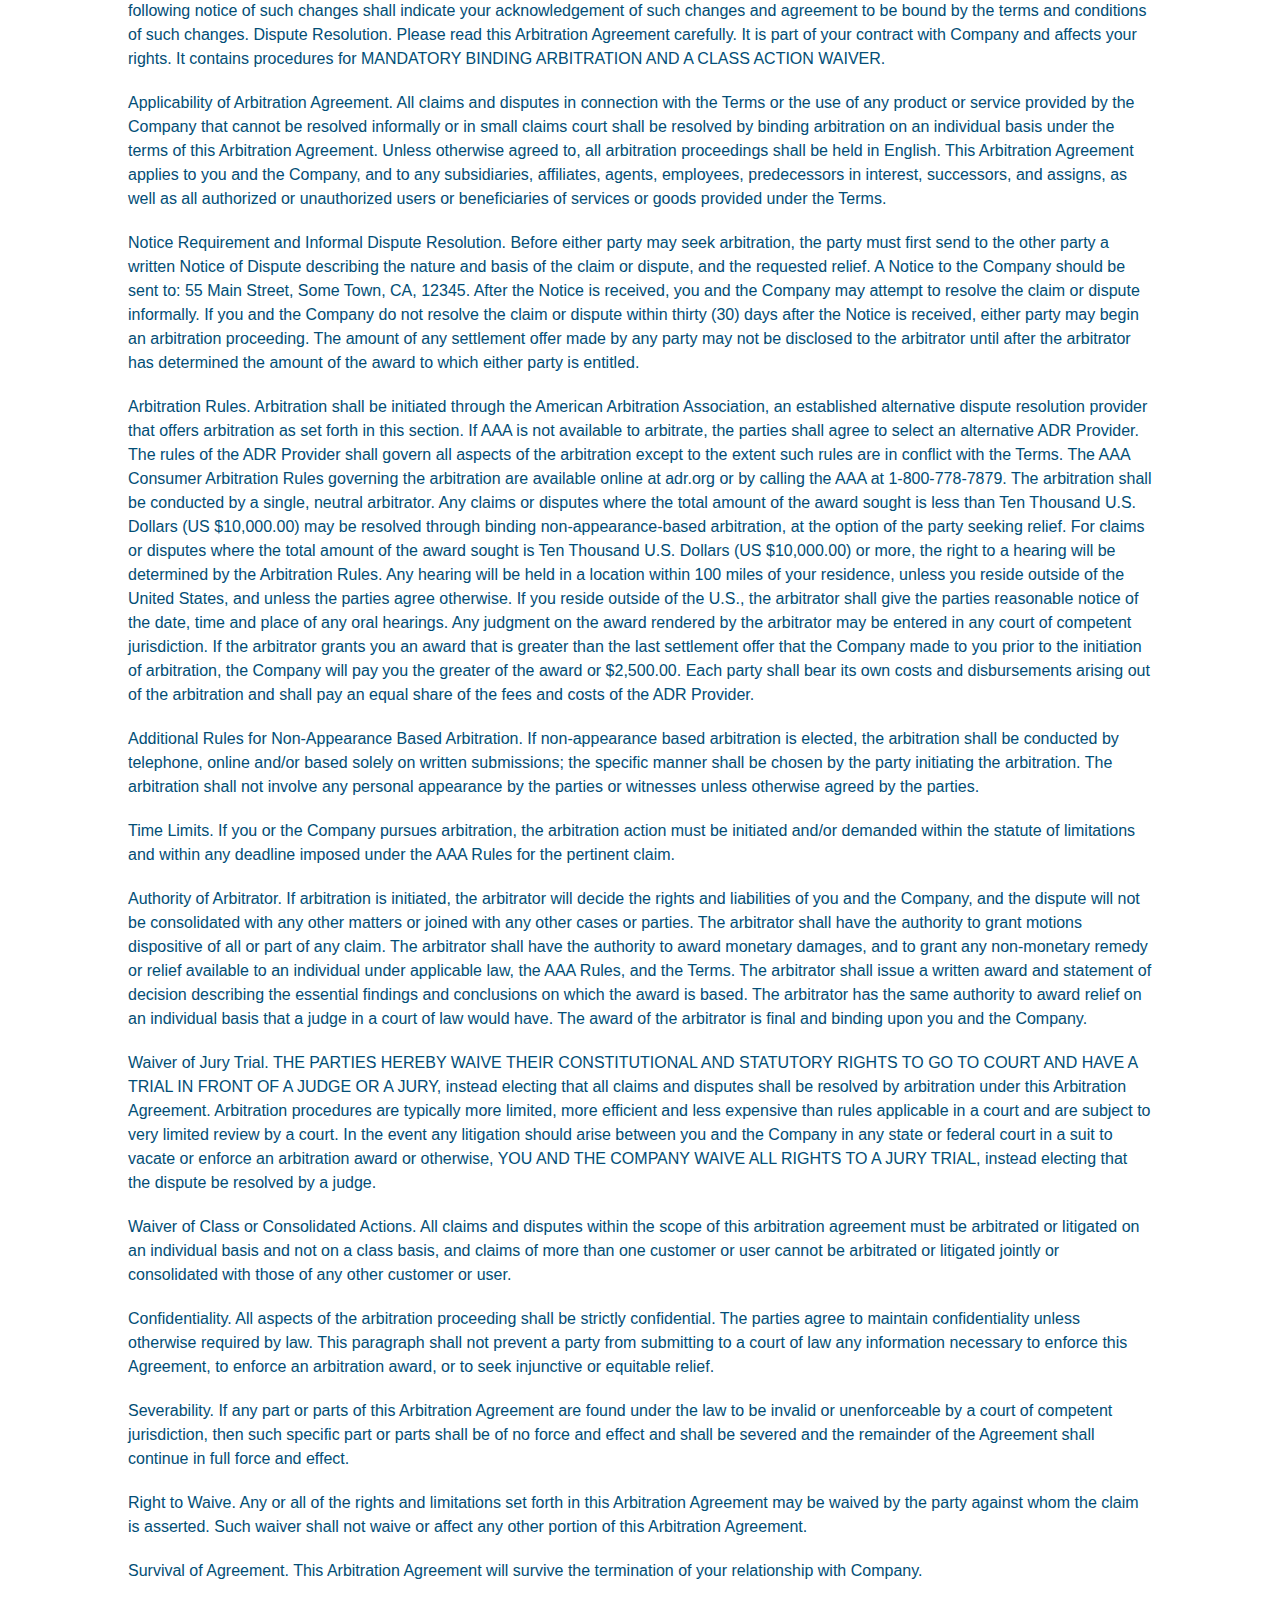
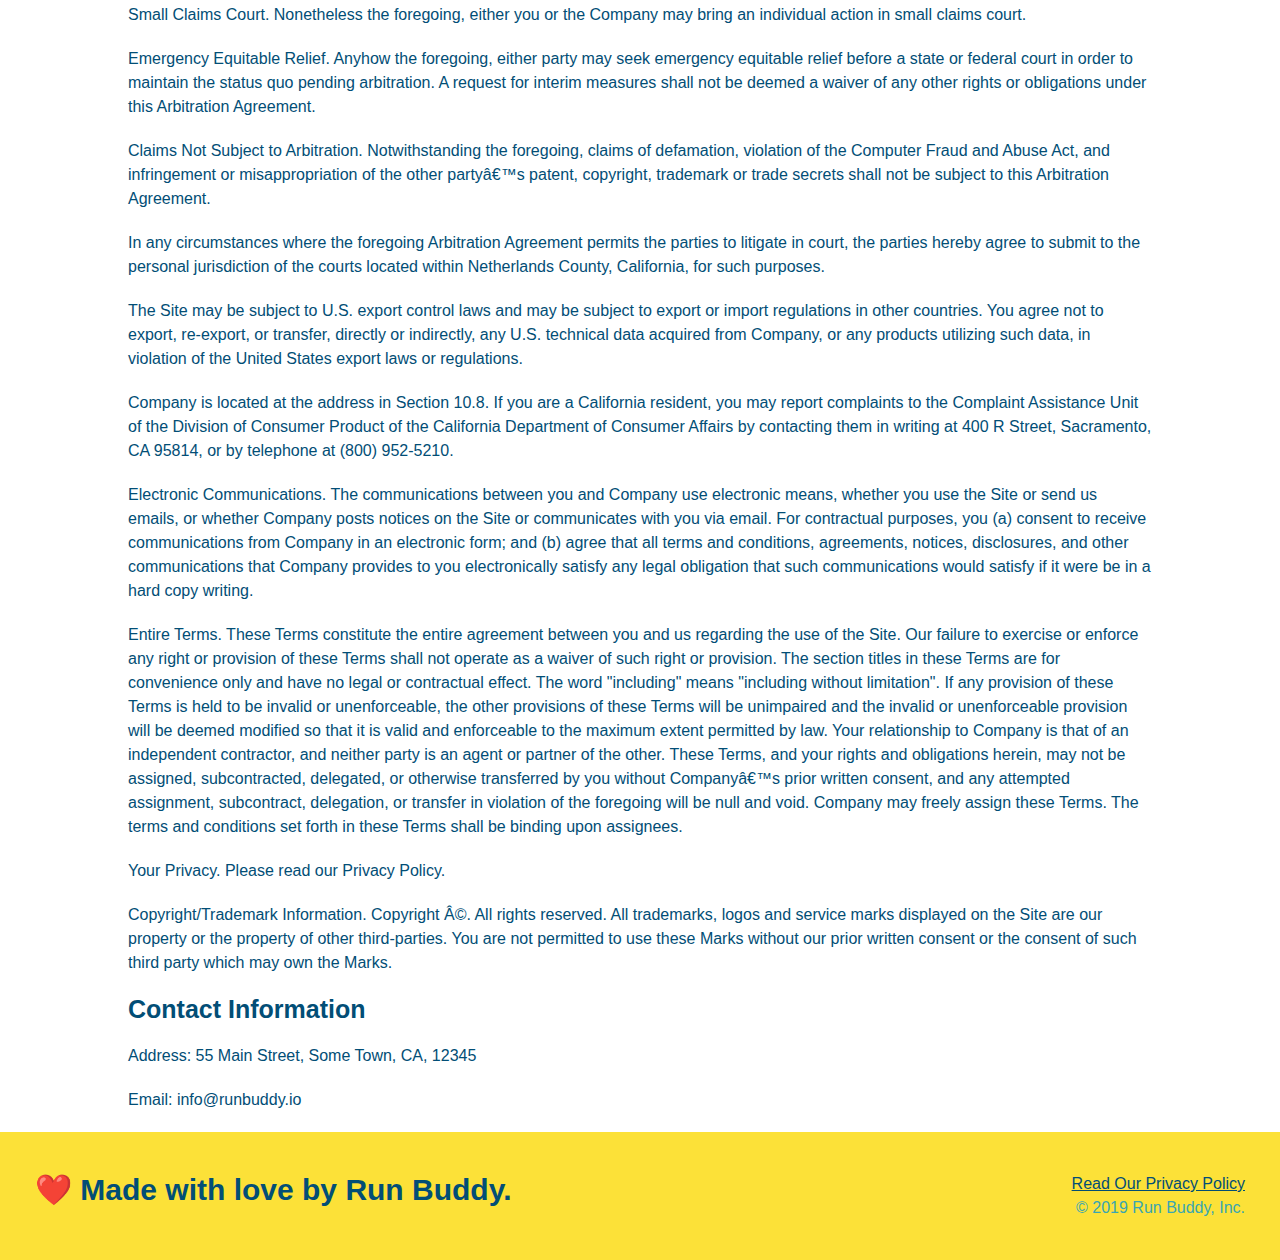
==== commit ed61079a: "Added Mediaqueries to all devices" ====
--- a/privacy-policy.html
+++ b/privacy-policy.html
@@ -2,6 +2,7 @@
 <html lang="en">
   <head>
     <meta charset="UTF-8" />
+    <meta name="viewport" content="width=device-width, initial-scale=1.0" />
     <title>Privacy Policy - Run Buddy</title>
     <link rel="stylesheet" href="./assets/css/style.css">
     <link rel="stylesheet" href="./assets/css/secondary-style.css">
--- a/assets/css/style.css
+++ b/assets/css/style.css
@@ -1,65 +1,84 @@
 * {
-  /* margin: 0; */
-  /* padding: 0; */
+   margin: 0; 
+   padding: 0; 
    box-sizing: border-box; 
 
 }
 
+
+* {
+box-sizing: border-box;
+margin: 0;
+padding: 0;
+}
+
 body {
-  /* more on this crazy alphanumerical value in a minute! */
   color: #39a6b2;
   font-family: Helvetica, Arial, sans-serif;
-  margin: 0;
-}
-
-/* apply styles to <header> */
+}
+
+
+/* HEADER / NAV BAR STYLES START */
+
 header {
   padding: 20px 35px;
   background-color: #39a6b2;
+  display: flex;
+  justify-content: space-between;
+  flex-wrap: wrap;
 }
 
 header h1 {
   font-weight: bold;
+  margin: 0;
   font-size: 36px;
   color: #fce138;
-  margin: 0;
-  display: inline;
-}
+}
+
 header a {
   text-decoration: none;
   color: #fce138;
 }
 
 header nav {
-  float: right;
   margin: 7px 0;
 }
 
-header nav ul li {
-  display: inline;
+header nav ul {
+  display: flex;
+  flex-wrap: wrap;
+  justify-content: space-between;
+  align-items: center;
+  list-style: none;
 }
 
 header nav ul li a {
-  margin: 0 30px;
+  padding: 10px 15px;
   font-weight: lighter;
-  font-size: 22px;
-}
-
+  font-size: 1.55vw;
+}
+
+/* HEADER / NAVBAR STYLES END */
+
+
+
+/* FOOTER STYLES START */
 footer {
   background: #fce138;
-  width: 100%;
   padding: 40px 35px;
+  display: flex;
+  justify-content: space-between;
+  flex-wrap: wrap;
+  width: 100%;
 }
 
 footer h2 {
-  display: inline;
   color: #024e76;
   font-size: 30px;
   margin: 0;
 }
 
 footer div {
-  float: right;
   line-height: 1.5;
   text-align: right;
 }
@@ -67,32 +86,46 @@
 footer a {
   color: #024e76;
 }
-
-section-title secondary-border {
+/* END FOOTER STYLES */
+
+/* STYLE ALL SECTION TAGS */
+section {
   padding: 60px;
-  display: block;
-}
-
-/* Hero Style Start */
+}
+
+/* HERO STYLES START */
 .hero {
   background-image: url('../images/hero-bg.jpg');
-  height: 600px;
   background-size: cover;
   background-position: center;
-  position: relative;
-  padding: 60px
-}
-/* Hero Style End */
+  display: flex;
+  justify-content: center;
+  flex-wrap: wrap;
+  align-items: flex-start
+}
+
+.hero-cta {
+  width: 35%;
+  text-align: right;
+  margin: 3.5%;
+  color: #fff;
+  font-size: 18px;
+  line-height: 1.2;
+}
+
+.hero-cta h2 {
+  font-style: italic;
+  font-size: 55px;
+  color: #fce138;
+}
 
 .hero-form {
   border: 3px solid #024e76;
   background-color: #fce138;
   padding: 20px;
-  width: 500px;
-  color: #024e76;
-  position: absolute;
-  bottom: 120px;
-  right: 140px;
+  color: #024e76;
+  width: 40%;
+  margin: 3.5%;
 }
 
 .hero-form h3 {
@@ -110,7 +143,7 @@
   font-size: 16px;
   color: #024e76;
   width: 100%;
-  margin-bottom: 15px;
+  margin-bottom: 15px; 
 }
 
 .hero-form label {
@@ -123,108 +156,207 @@
   border: none;
   padding: 10px 20px;
   font-size: 16px;
-}
-
-.intro {
+} 
+/* HERO STYLES END */
+
+
+/* SECTION TITLE STYLES START */
+.section-title {
+  font-size: 48px;
+  border-bottom: 3px solid;
+  color: #024e76;
+  padding-bottom: 20px;
   text-align: center;
-  padding: 36px 0;
-}
+  margin: 0 auto 35px auto;
+  width: 50%;
+}
+
+.primary-border {
+  border-color: #fce138;
+}
+
+.secondary-border {
+  border-color: #39a6b2;
+}
+/* SECTION TITLE STYLES END */
+
+/* WHAT WE DO STYLES */
 
 .intro p {
   line-height: 1.7;
   color: #39a6b2;
   width: 80%;
+  margin: 0 auto;
   font-size: 20px;
+  text-align: center;
+}
+/* WHAT YOU DO STYLES END */
+
+
+/* WHAT YOU DO STYLES START */
+.steps { 
+  background: #fce138;
+}
+
+.step {
+  margin: 50px auto;
+  padding-bottom: 50px;
+  width: 80%;
+  border-bottom: 1px solid #39a6b2;
+  display: flex;
+  flex-wrap: wrap;
+  align-items: center;
+  justify-content: space-between;
+}
+
+.step h3 {
+  color: #024e76;
+  font-size: 46px;
+  flex: 1 30%;
+}
+
+.step-info {
+  flex: 2 70%;
+  display: flex;
+  flex-wrap: wrap;
+  align-items: center;
+}
+
+.step-img {
+  flex: 1 12%;
+  margin-right: 20px;
+}
+
+.step-img img {
+  max-width: 100%;
+}
+
+.step-text {
+  flex: 12;
+}
+
+.step-text p {
+  color: #39a6b2;
+  font-size: 18px;
+}
+
+.step-text h4 {
+  font-size: 26px;
+  line-height: 1.5;
+  color: #024e76;
+}
+
+/* WHAT YOU DO STYLES END */
+
+/* MEET THE TRAINERS START */
+.trainers {
+  width: 100%;
   margin: 0 auto;
-}
-
-.steps {
-  text-align: center;
-  background: #fce138;
-  padding: 36px 0;
-}
-
-.steps div:not(:last-child) {
-  margin-bottom: 80px;
-}
-
-.steps img {
-  width: 15%;
-  margin: 10px 0;
-}
-
-.steps h3 {
-  color: #024e76;
-  font-size: 46px;
-  margin-top: 10px;
-}
-
-.steps p {
-  color: #39a6b2;
-  font-size: 23px;
-}
-
-.steps span {
-  font-size: 38px;
-}
-
-.section-title {
-  font-size: 55px;
-  color: #024e76;
-  margin: 0 0 35px;
-  padding: 0 100px 20px 100px;
-  display: inline-block;
-  border-bottom: 3px solid;
-}
-
-.primary-border {
-  border-color: #fce138;
-}
-
-.secondary-border {
-  border-color: #39a6b2;
-}
-
-.trainers {
-  text-align: center;
-  padding: 36px 0;
+  display: flex;
+  flex-wrap: wrap;
+  justify-content: space-around;
 }
 
 .trainer {
-  width: 900px;
-  margin: 0 auto 30px auto;
+  margin: 20px;
+  flex: 1;
   background: #024e76;
   color: #fce138;
-  overflow: auto;
 }
 
 .trainer img {
-  width: 35%;
-  float: left;
+  width: 100%;
 }
 
 .trainer-bio {
-  padding: 35px;
-  float: left;
-  width: 65%;
+  padding: 25px;
+  line-height: 1.3;
 }
 
 .trainer-bio h3 {
-  font-size: 32px;
-  margin-bottom: 8px;
+  font-size: 28px;
 }
 
 .trainer-bio h4 {
   font-weight: lighter;
-  font-size: 26px;
-  margin-bottom: 25px;
+  font-size: 22px;
+  margin-bottom: 15px;
 }
 
 .trainer-bio p {
   font-size: 17px;
-  line-height: 1.3;
-}
-
+}
+/* TRAINER STYLES END */
+
+/* REACH OUT STYLES START */
+.contact {
+  background: #024e76;
+}
+
+.contact h2 {
+  color: #fce138;
+}
+
+.contact-info {
+  display: flex;
+  justify-content: space-between;
+  flex-wrap: wrap;
+}
+
+.contact-info > * {
+  flex: 1;
+  margin: 15px;
+}
+
+.contact-info iframe {
+  height: 400px;
+}
+
+.contact-info div {
+  color: white;
+}
+
+.contact-info h3 {
+  color: #fce138;
+  font-size: 32px;
+}
+
+.contact-info p, .contact-info address {
+  margin: 20px 0;
+  line-height: 1.5;
+  font-size: 16px;
+  font-style: normal;
+}
+
+.contact-form input, .contact-form textarea {
+  border: 1px solid #024e76;
+  display: block;
+  padding: 7px 15px;
+  font-size: 16px;
+  color: #024e76;
+  width: 100%;
+  margin-bottom: 15px;
+  margin-top: 5px;
+}
+
+.contact-form button {
+  width: 100%;
+  border: none;
+  background: #fce138;
+  color: #024e76;
+  text-align: center;
+  padding: 15px 0;
+  font-size: 16px;
+}
+
+.contact-info a {
+  color: #fce138;
+}
+
+
+/* REACH OUT STYLES END */
+
+/* UTILITIES */
 .text-left {
   text-align: left;
 }
@@ -233,47 +365,126 @@
   text-align: right;
 }
 
-/* REACH OUT STYLES START */
-.contact {
-  text-align: center;
-  background: #024e76;
-}
-
-.contact h2 {
-  color: #fce138;
-}
-
-.contact-info iframe {
-  width: 400px;
-  height: 400px;
-}
-
-.contact-info div {
-  width: 410px;
-  display: inline-block;
-  vertical-align: top;
-  text-align: left;
-  margin: 30px 0 0 60px;
-  color: white;
-}
-
-.contact-info h3 {
-  color: #fce138;
-  font-size: 32px;
-}
-
-.contact-info p,
-.contact-info address {
-  margin: 20px 0;
-  line-height: 1.5;
-  font-size: 20px;
-  font-style: normal;
-}
-
-.contact-info a {
-  color: #fce138;
-}
-
-
-
-/* REACH OUT STYLES END */
+.flex-row {
+  display: flex;
+}
+
+/* MEDIA QUERY FOR SMALLER DESKTOP SCREENS AND SMALLER */
+@media screen and (max-width: 980px) {
+ 
+    /* this will be applied on any screen smaller than 980px */
+    header {
+      padding-bottom: 0;
+      justify-content: center;
+    }
+    
+    header h1 {
+      width: 100%;
+      text-align: center;
+    }
+
+    header nav ul {
+      margin-top: 20px;
+      width: 100%;
+      justify-content: center;
+    }
+
+    header nav ul li a {
+      font-size: 20px;
+    }
+  
+    footer h2, footer div {
+      text-align: center;
+      width: 100%;
+    }
+  }
+
+  .hero-cta, .hero-form {
+    width: 100%;
+  }
+  
+  .hero-cta {
+    text-align: center;
+  }
+
+  .section-title {
+    width: 80%;
+  }
+
+  .trainer {
+    flex: 0 70%;
+  }
+ 
+  .contact-info iframe{
+    flex: 1 100%;
+  }
+
+/* MEDIA QUERY FOR TABLETS AND SMALLER */
+@media screen and (max-width: 768px) {
+ 
+    /* this will be applied on any screen between 768px and 575px */
+
+    section {
+      padding: 30px 15px;
+    }
+
+    .step h3 {
+      flex: 1 100%;
+      text-align: center;
+    }
+
+    .step-info {
+      flex: 2 100%;
+      text-align: center;
+      justify-content: center;
+    }
+
+    .step-img {
+      flex: 0 32%;
+      margin-right: 0;
+      margin-top: 15px;
+      margin-bottom: 15px;
+    }
+
+    .step-text {
+      flex: 100%;  
+    }
+  
+  }
+   
+   
+  
+
+/* MEDIA QUERY FOR MOBILE PHONES AND SMALLER */
+@media screen and (max-width: 575px) {
+  
+    /* this will be applied on any screen smaller than 575px */
+    
+    .hero-form button {
+      width: 100%;
+    }
+  
+    .section-title {
+      width: 95%;
+    }
+
+    .intro p {
+      width: 100%;
+    }
+
+    .trainer {
+      flex: 0 100%;
+    }
+
+    .contact-info {
+      text-align: center;
+    }
+
+    .contact-info > * {
+      flex: 0 100%;
+    }
+  }
+
+  .contact-form {
+    order: 3;
+  }